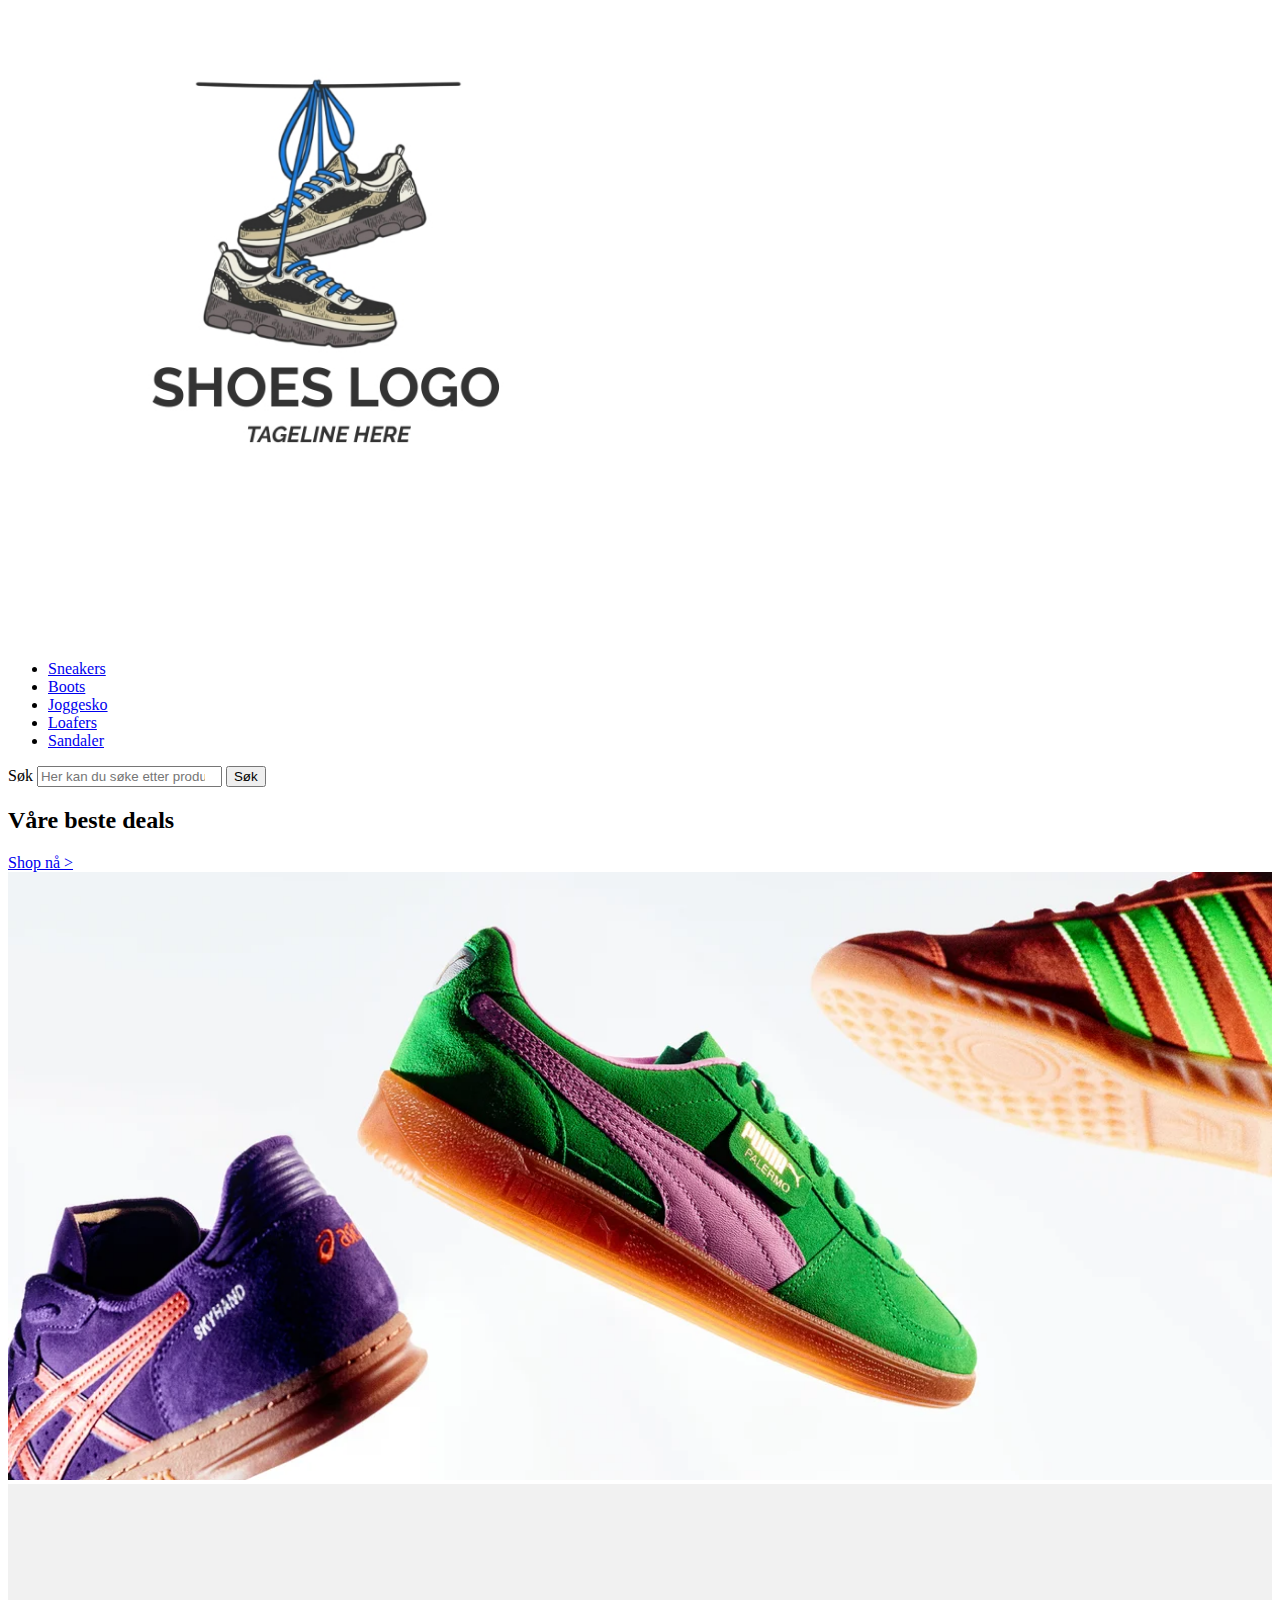
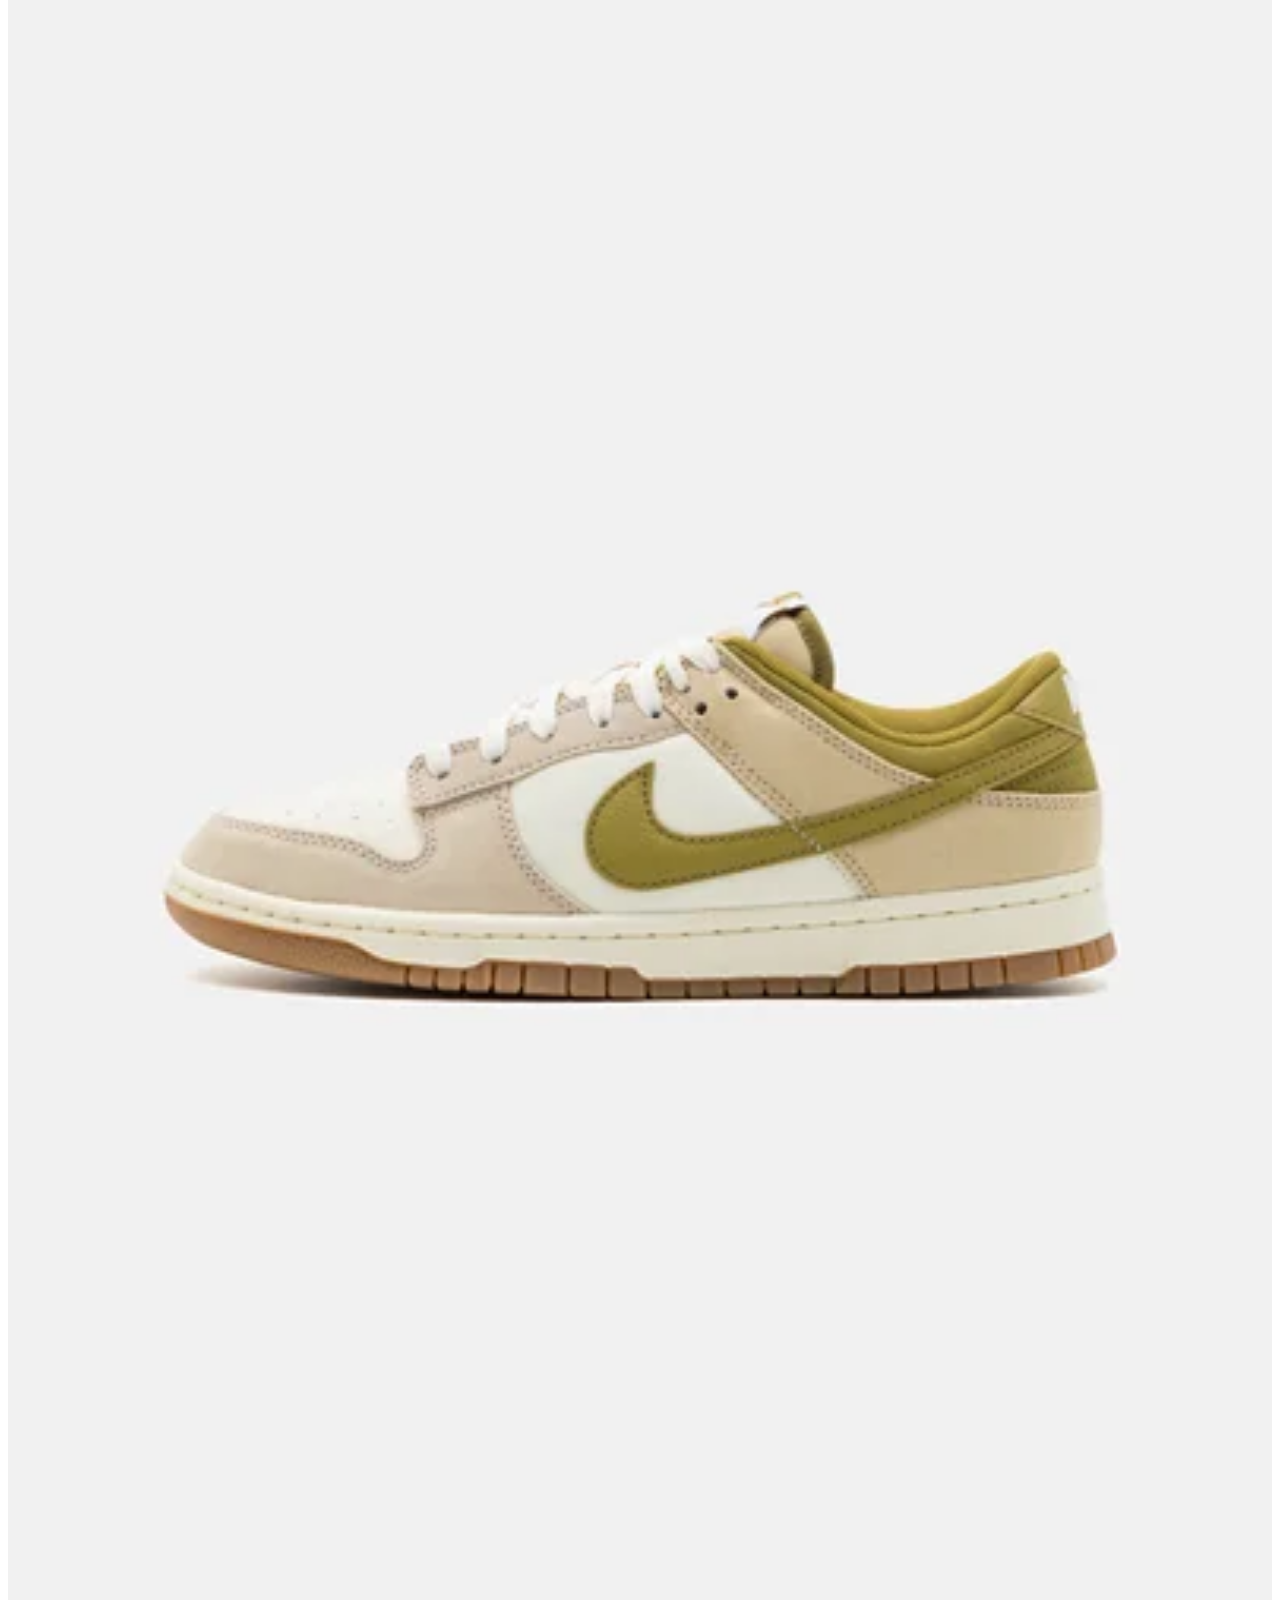
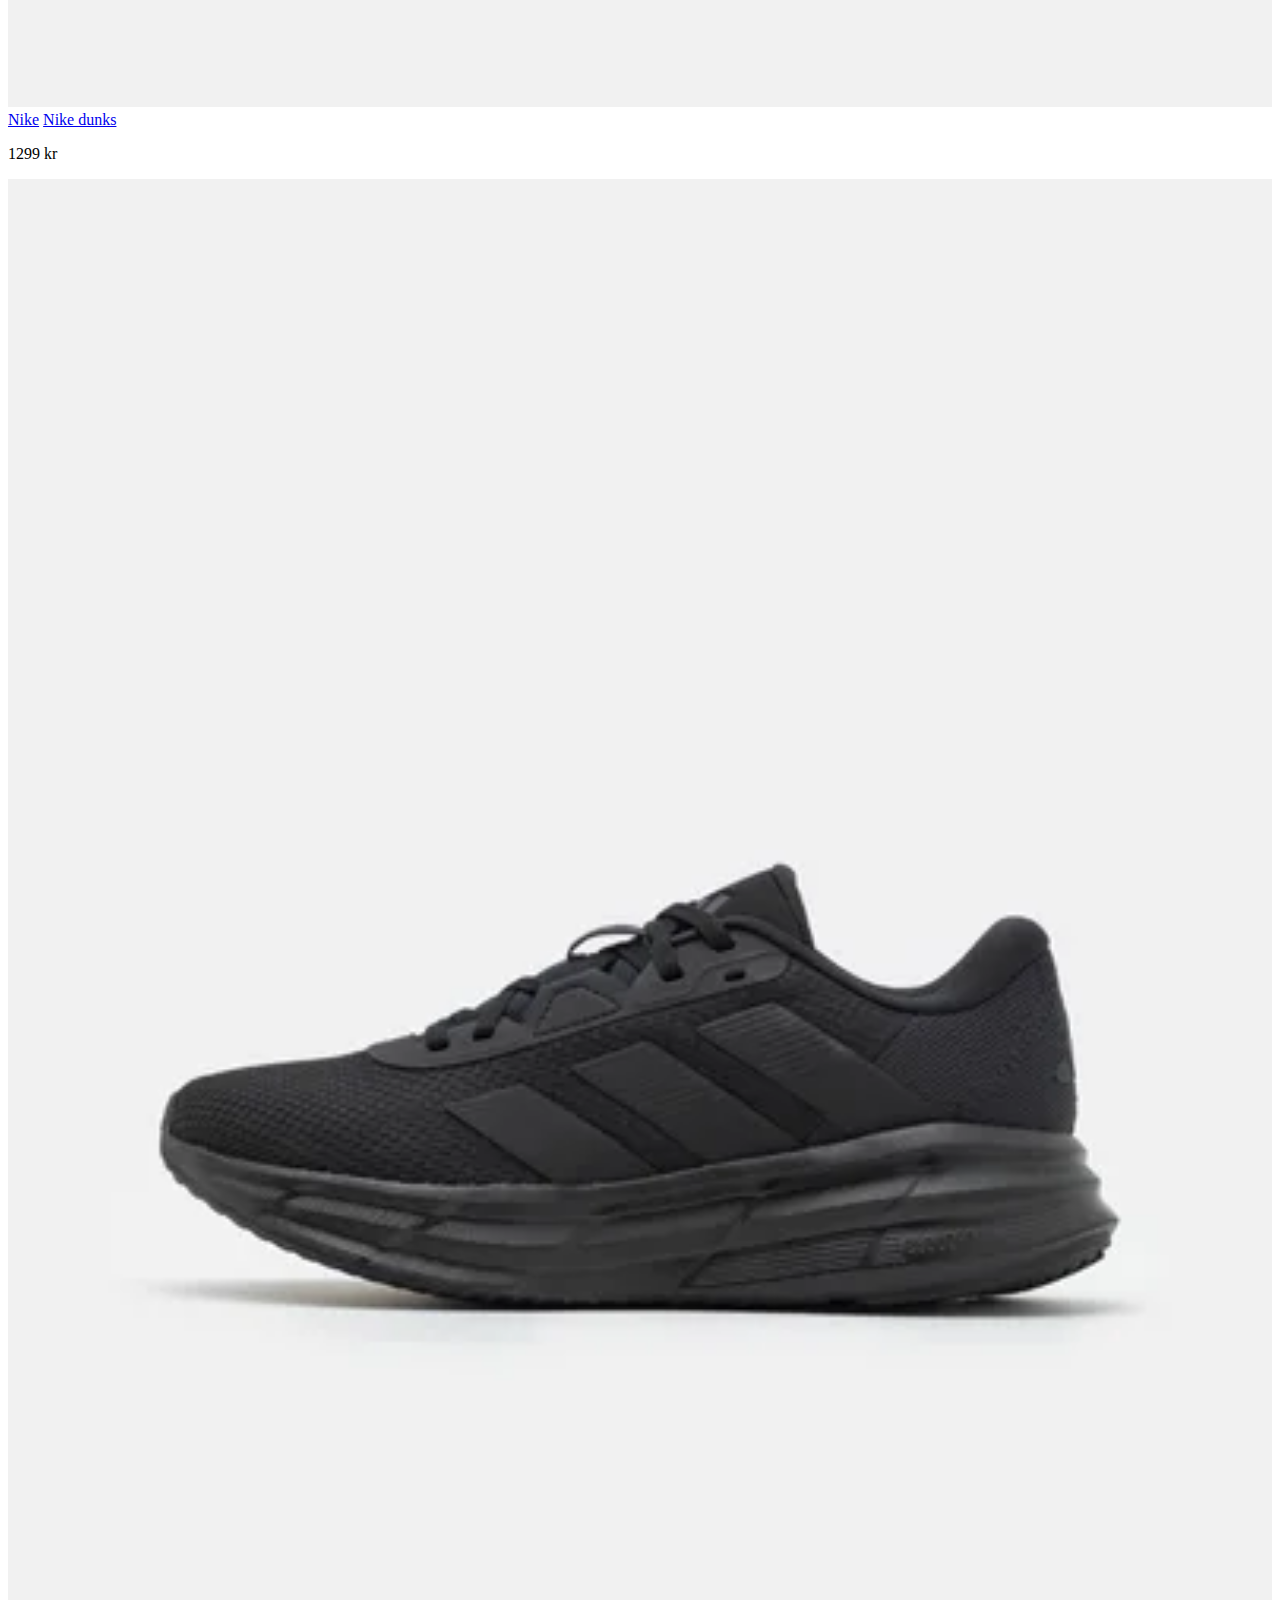
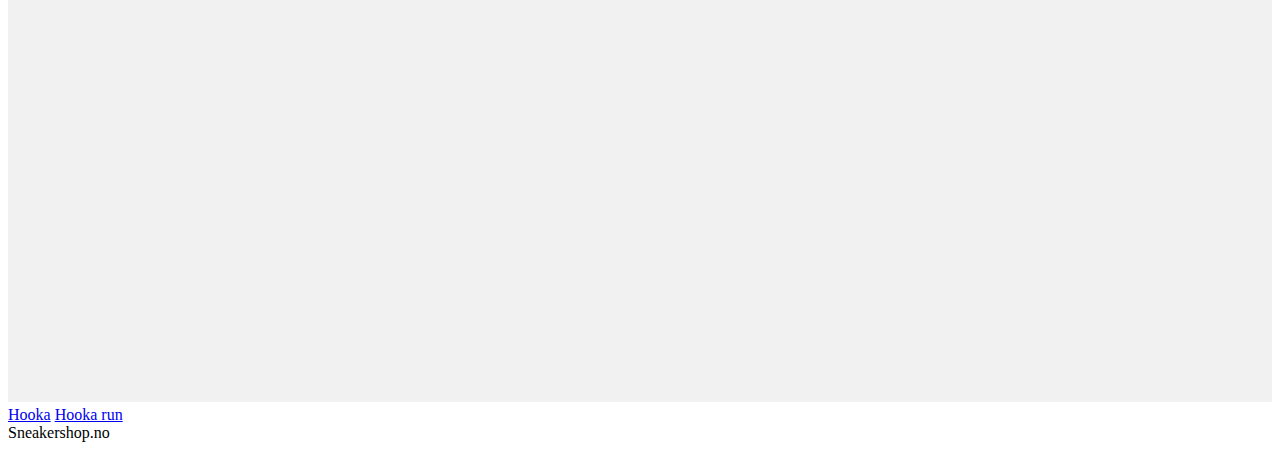
==== nettside prosjekt/index.html @ 5acb0b21 "lagde nettside" ====
<!DOCTYPE html>
<html lang="nb">
<head>
    <meta charset="UTF-8">
    <meta name="viewport" content="width=device-width, initial-scale=1.0">
    <link rel="stylesheet" href="css/style.css">
    <title>Sneakershop.no |Forside</title>
</head>
<body>
    <header>
        <a href="index.html"><img id="toplogo" src="img/shoes-logo-design-template-fd97ca1e8429b5008ddc29aaa177ce14_screen.jpg" alt="nettsted logo"></a>
        <nav>
            <ul>
                <li><a href="#">Sneakers</a></li>
                <li><a href="#">Boots</a></li>
                <li><a href="#">Joggesko</a></li>
                <li><a href="#">Loafers</a></li>
                <li><a href="#">Sandaler</a></li>
            </ul>
            <form>
                <label for="search">Søk</label>
                <input type="search" placeholder="Her kan du søke etter produkter..." id="search">
                <input type="submit" value="Søk">
            </form>
        </nav>
    </header>
    <main>
        <section>
            <h2>Våre beste deals</h2>
            <a href="#">Shop nå ></a>
            <img src="img/popum.webp" alt="sko">
        </section>
        <section>
            <article>
                <img src="img/dunk nike.webp" alt="Nike dunks">
                <a href="#">Nike</a>
                <a href="#">Nike dunks</a>
                <p>1299 kr</p>
            </article>
            <article>
                <img src="img/hooka.webp" alt="Hooka run">
                <a href="#">Hooka</a>
                <a href="#">Hooka run</a>
            </article>
        </section>
    </main>
    <footer>Sneakershop.no</footer>
</body>
</html>
---- nettside prosjekt/css/style.css ----
img{
    width: 100%;
}
#toplogo{
    width: 50%;
}
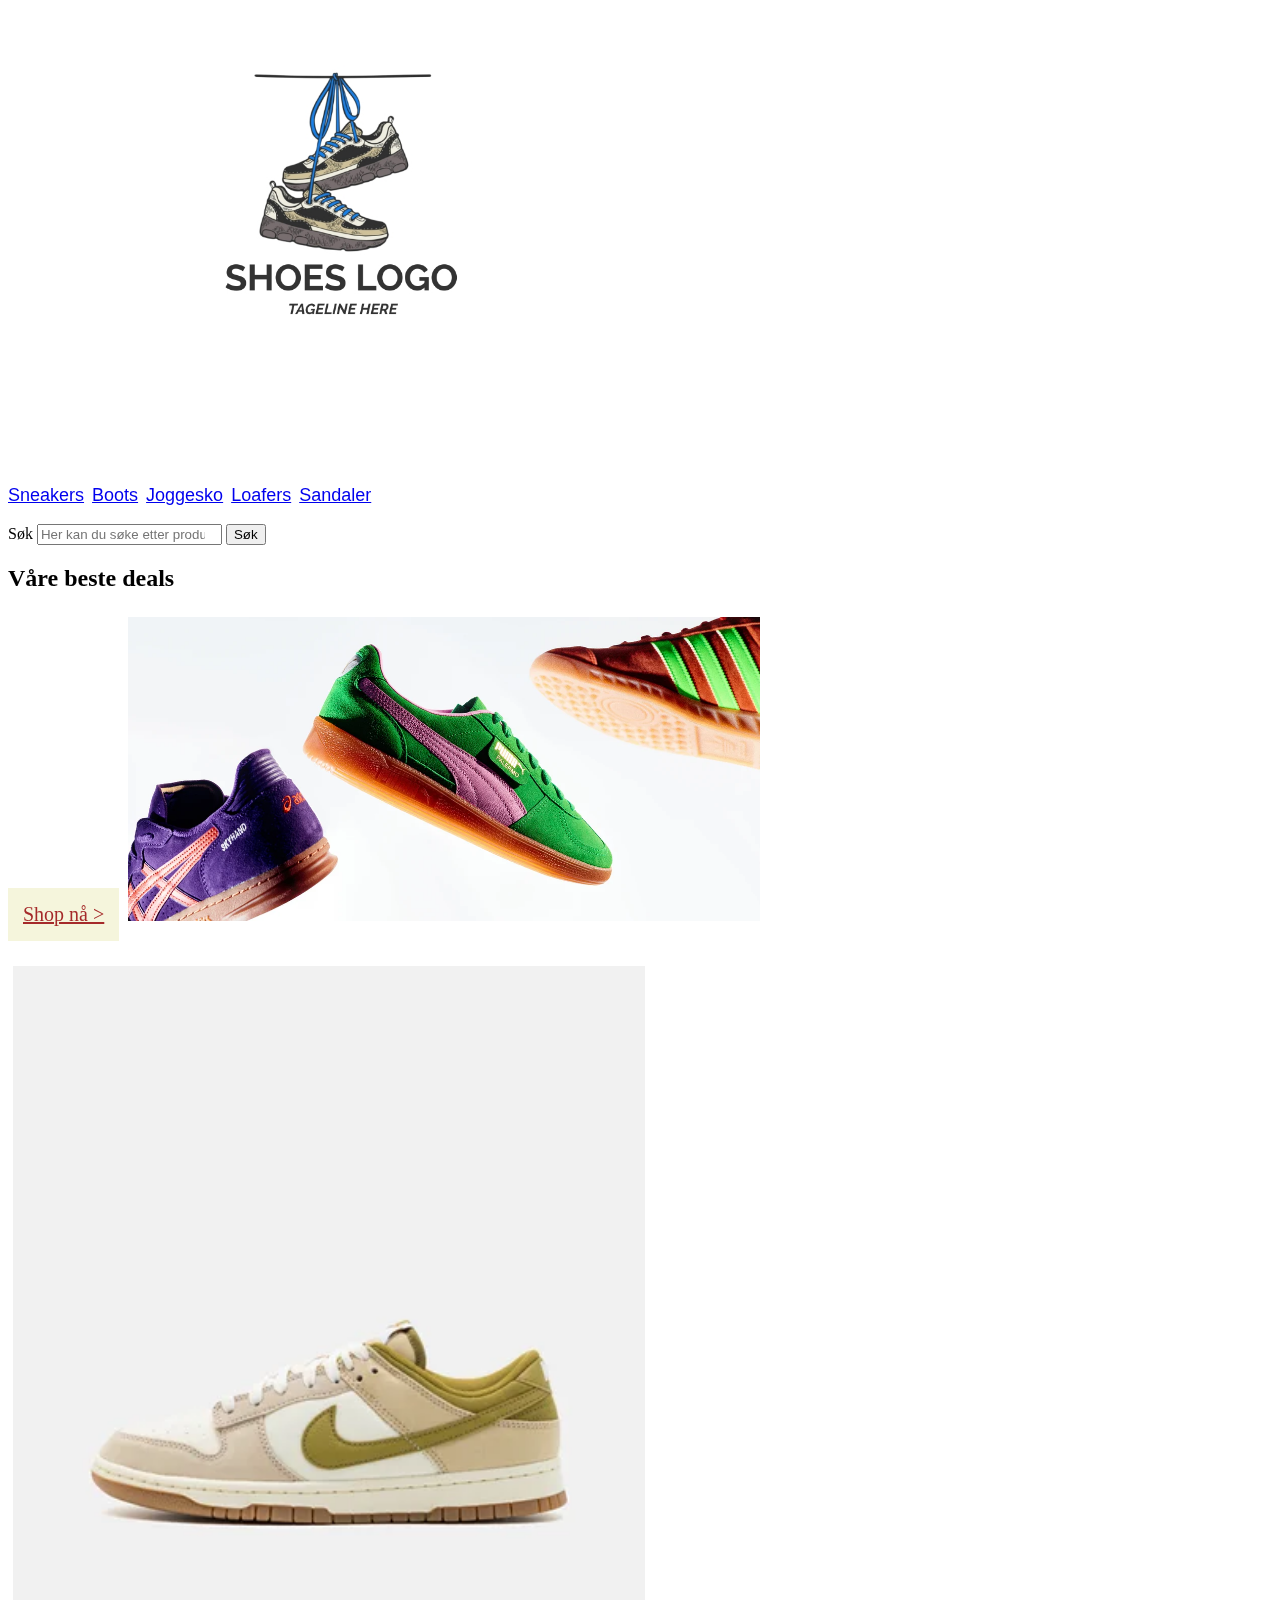
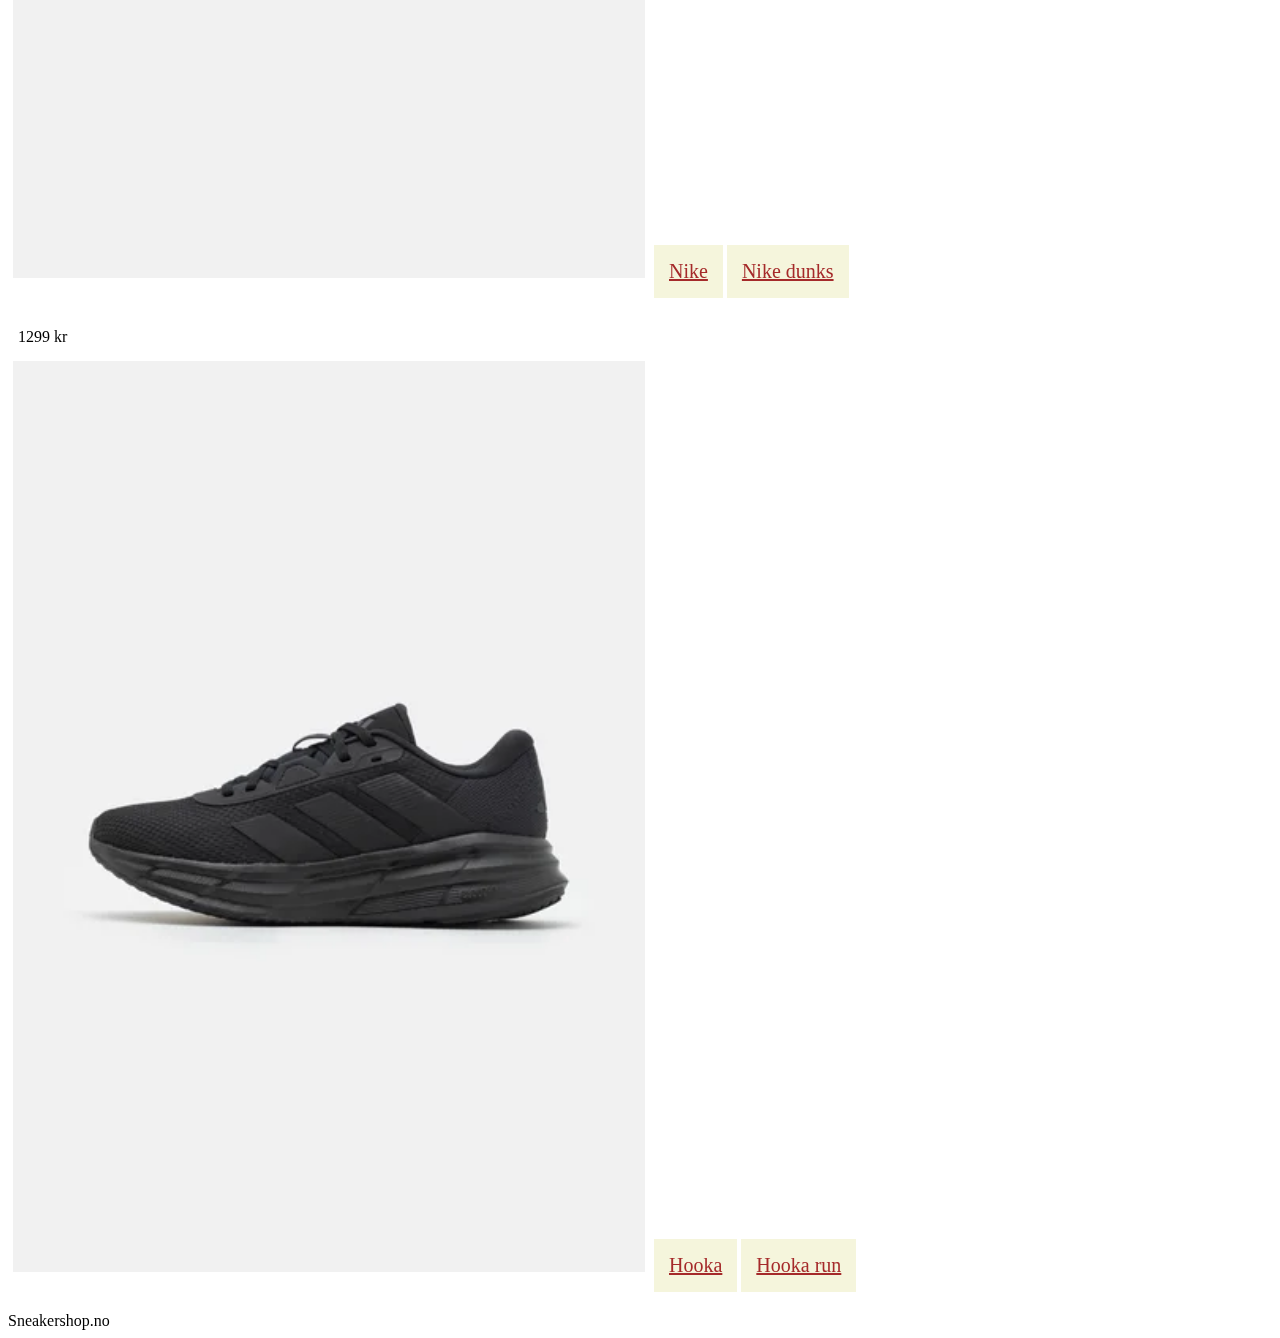
==== commit 335cf48d: "prøvd meg frem med css" ====
--- a/nettside prosjekt/index.html
+++ b/nettside prosjekt/index.html
@@ -8,7 +8,7 @@
 </head>
 <body>
     <header>
-        <a href="index.html"><img id="toplogo" src="img/shoes-logo-design-template-fd97ca1e8429b5008ddc29aaa177ce14_screen.jpg" alt="nettsted logo"></a>
+        <a href="index.html"><img src="img/shoes-logo-design-template-fd97ca1e8429b5008ddc29aaa177ce14_screen.jpg" alt="nettsted logo"></a>
         <nav>
             <ul>
                 <li><a href="#">Sneakers</a></li>
--- a/nettside prosjekt/css/style.css
+++ b/nettside prosjekt/css/style.css
@@ -1,6 +1,35 @@
+header img{
+    width: 50%;
+    aspect-ratio: 3/2;
+    object-fit: contain;
+    mix-blend-mode: color-burn;
+    padding: 1rem;
+    margin: 1px 0px;
+} 
+header ul{
+    text-decoration: none;
+    font-size: 18px;
+    font-family: Arial, Helvetica, sans-serif;
+    display: flex;
+    list-style-type: none;
+    gap: 0.5rem;
+    padding: 0%;
+
+}
+section a{
+background-color: beige;
+color: brown;
+padding: 15px;
+display: inline-block;
+margin: 20px 0px;
+font-size: 20px;
+
+}
+section p{
+    margin: 10px;
+}
+
 img{
-    width: 100%;
+    width: 50%;
+    padding: 5px 5px 0px 5px;
 }
-#toplogo{
-    width: 50%;
-}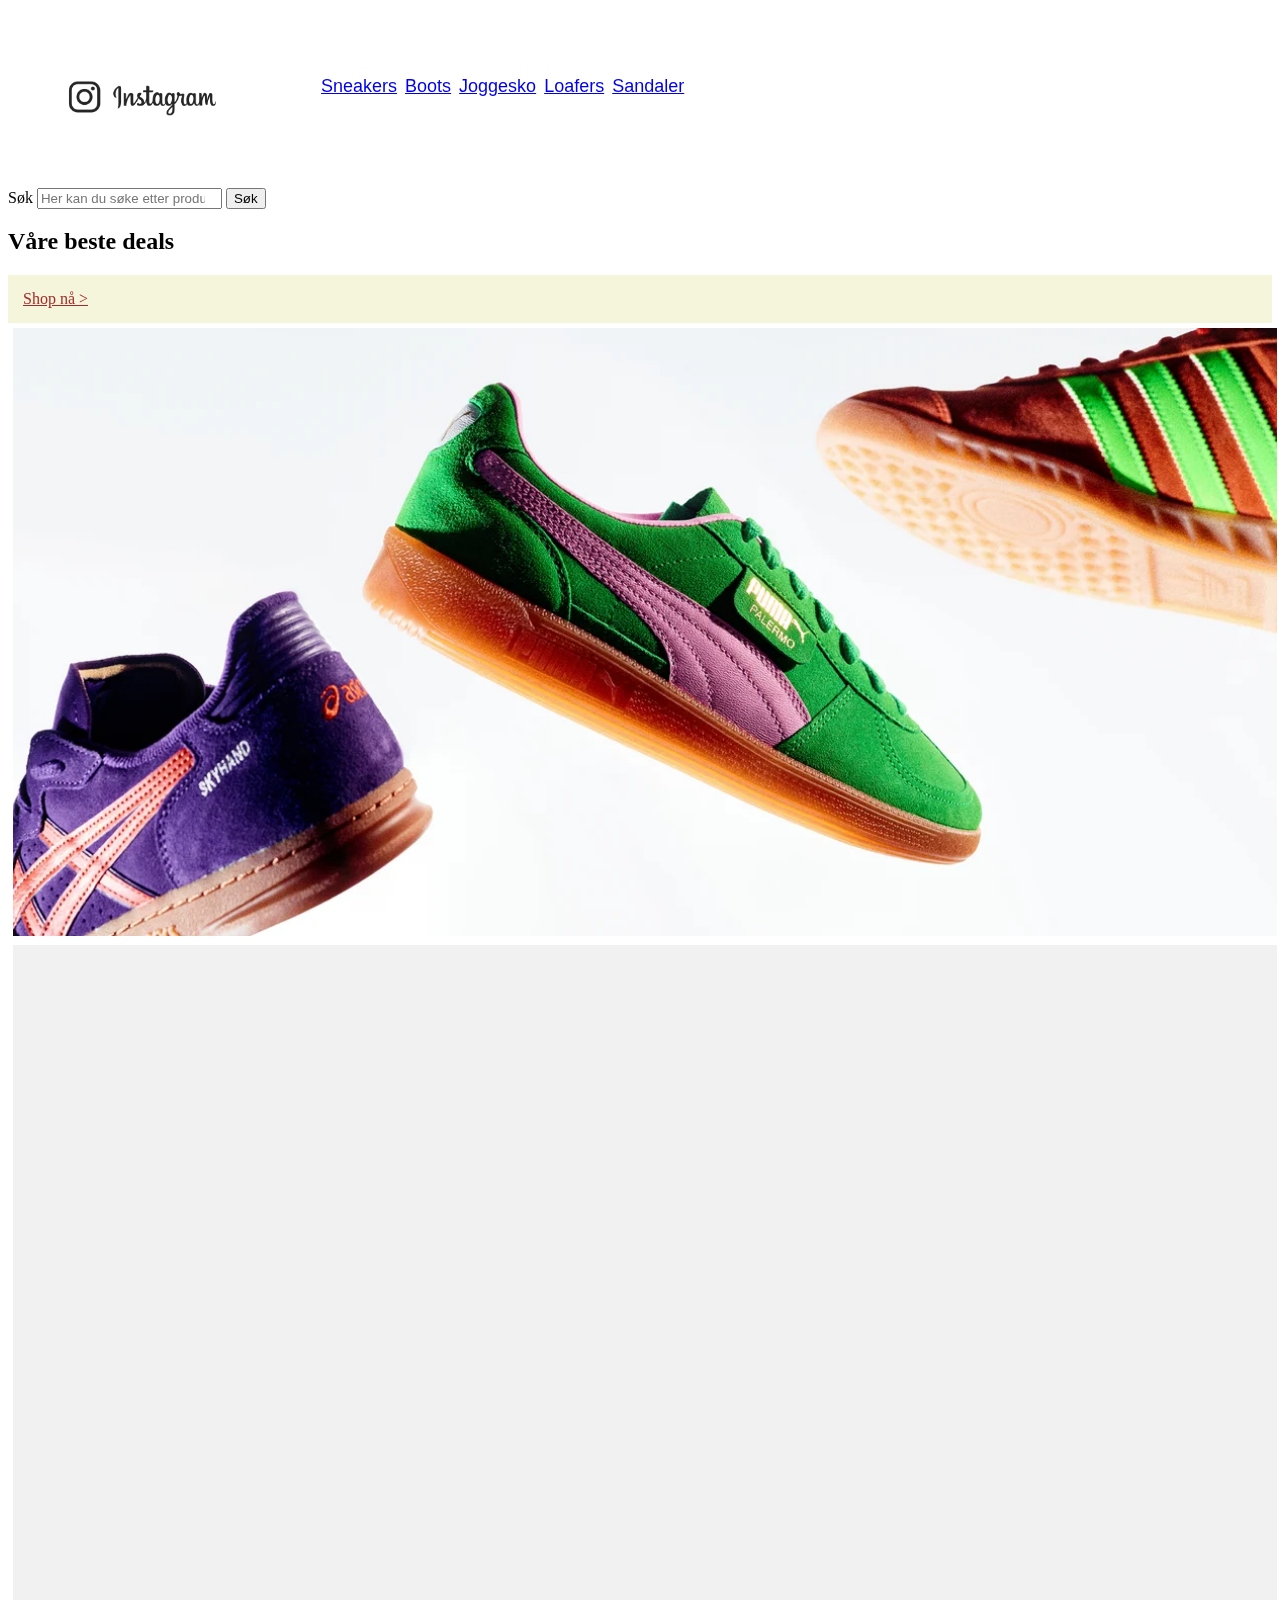
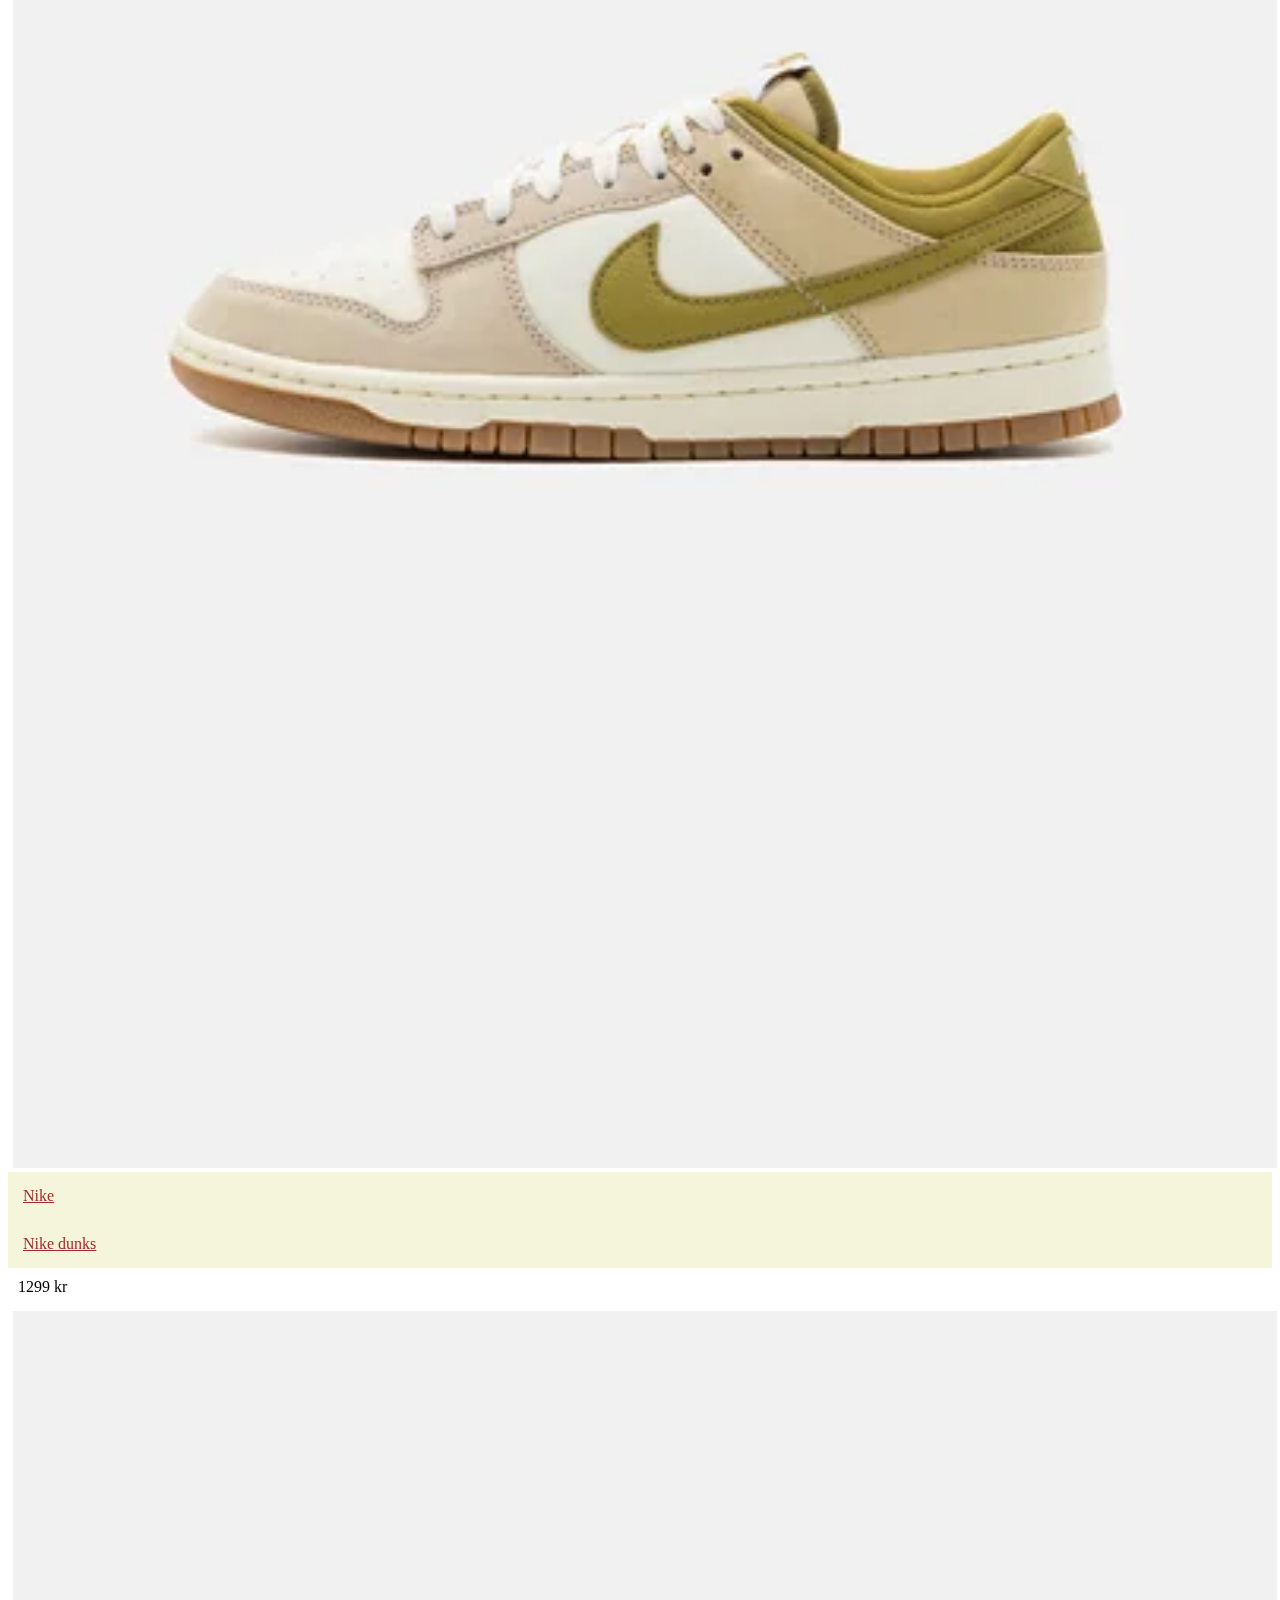
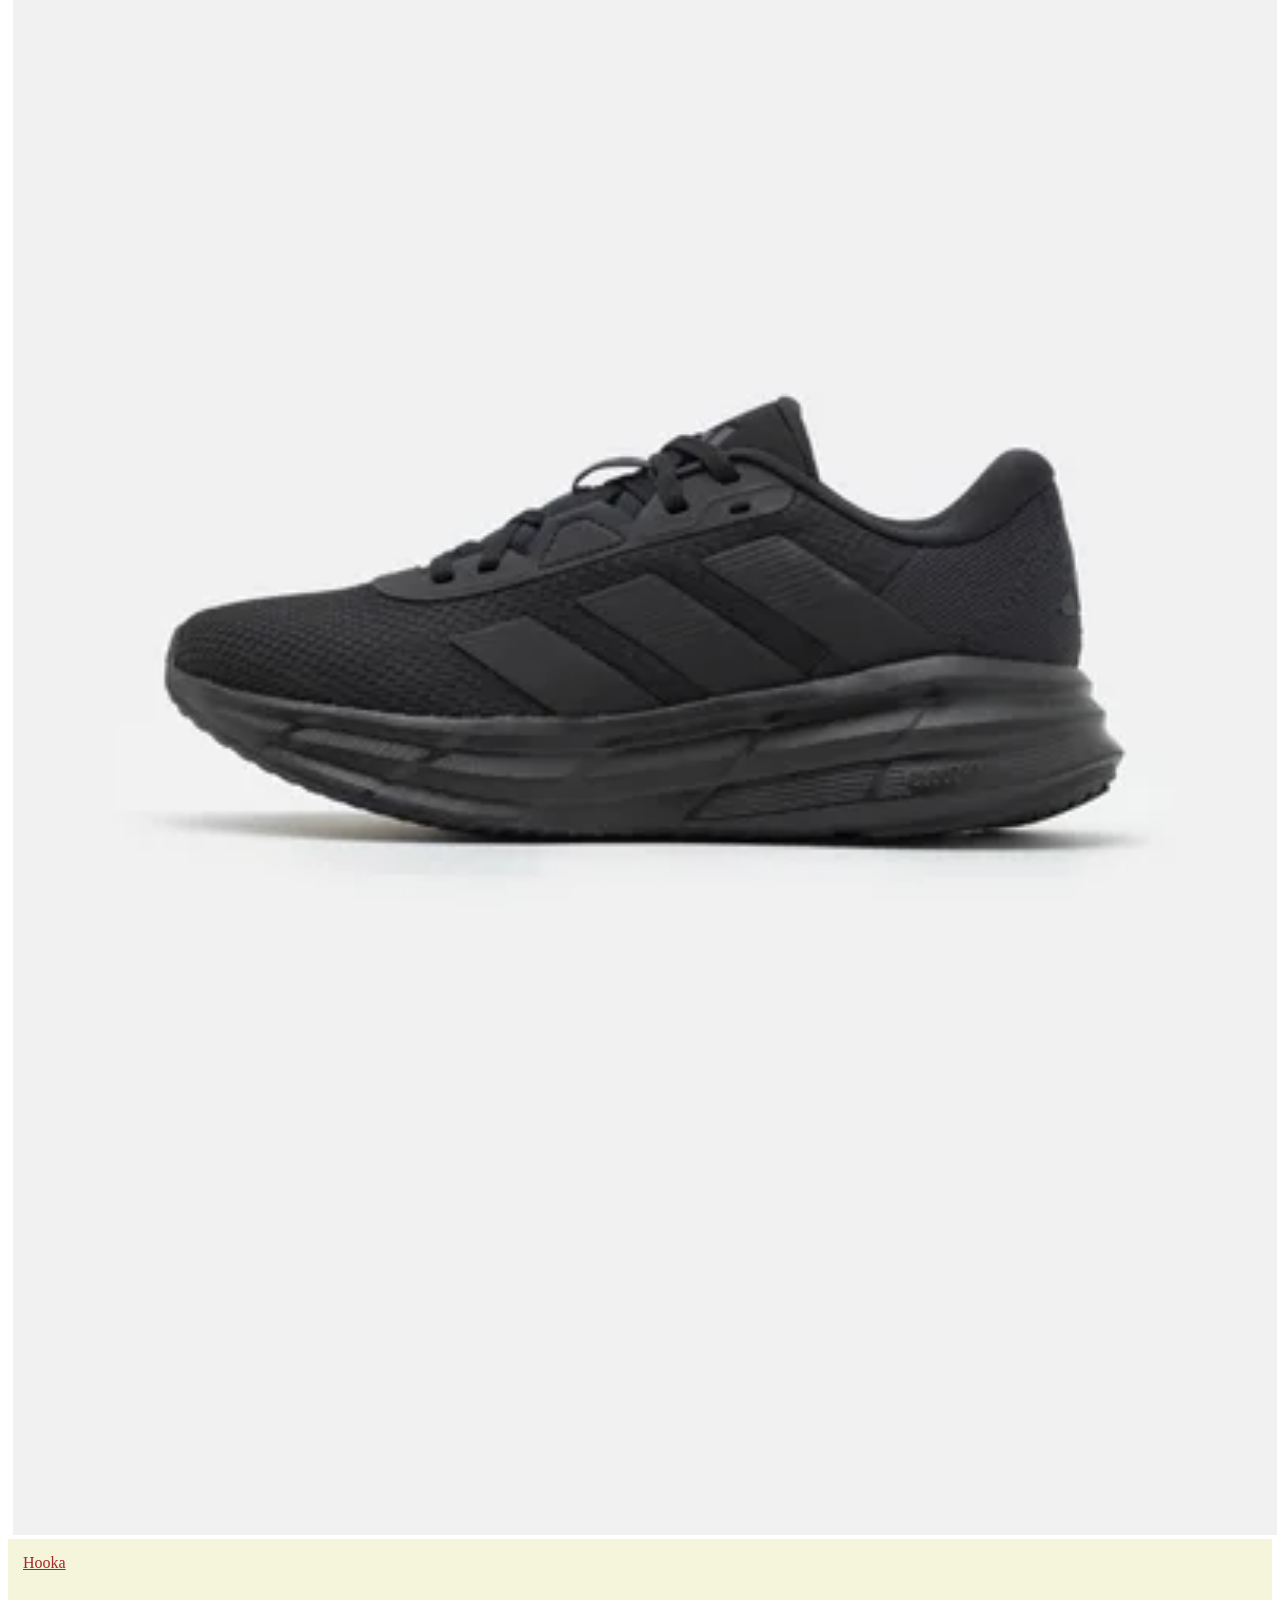
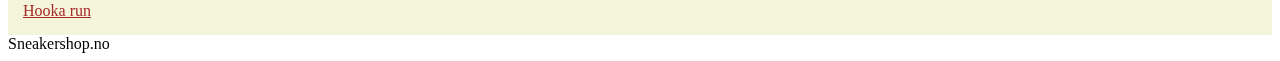
==== commit 389d0b0f: "prøvd meg litt frem med css" ====
--- a/nettside prosjekt/index.html
+++ b/nettside prosjekt/index.html
@@ -8,7 +8,7 @@
 </head>
 <body>
     <header>
-        <a href="index.html"><img src="img/shoes-logo-design-template-fd97ca1e8429b5008ddc29aaa177ce14_screen.jpg" alt="nettsted logo"></a>
+        <a href="index.html"><img src="img/shoes-logo-design.webp" alt="nettsted logo"></a>
         <nav>
             <ul>
                 <li><a href="#">Sneakers</a></li>
--- a/nettside prosjekt/css/style.css
+++ b/nettside prosjekt/css/style.css
@@ -1,9 +1,11 @@
 header img{
-    width: 50%;
+    width: 20%;
     aspect-ratio: 3/2;
     object-fit: contain;
     mix-blend-mode: color-burn;
-    padding: 1rem;
+    display: flex;
+    justify-content: flex-start;
+    padding: 5px;
     margin: 1px 0px;
 } 
 header ul{
@@ -11,18 +13,21 @@
     font-size: 18px;
     font-family: Arial, Helvetica, sans-serif;
     display: flex;
+    position: absolute;
+    top: 75px;
+    left: 25%;
     list-style-type: none;
     gap: 0.5rem;
     padding: 0%;
+    margin: 1px;
 
 }
 section a{
 background-color: beige;
 color: brown;
 padding: 15px;
-display: inline-block;
-margin: 20px 0px;
-font-size: 20px;
+display: flex;
+justify-content: flex-start;
 
 }
 section p{
@@ -30,6 +35,6 @@
 }
 
 img{
-    width: 50%;
+    width: 100%;
     padding: 5px 5px 0px 5px;
 }
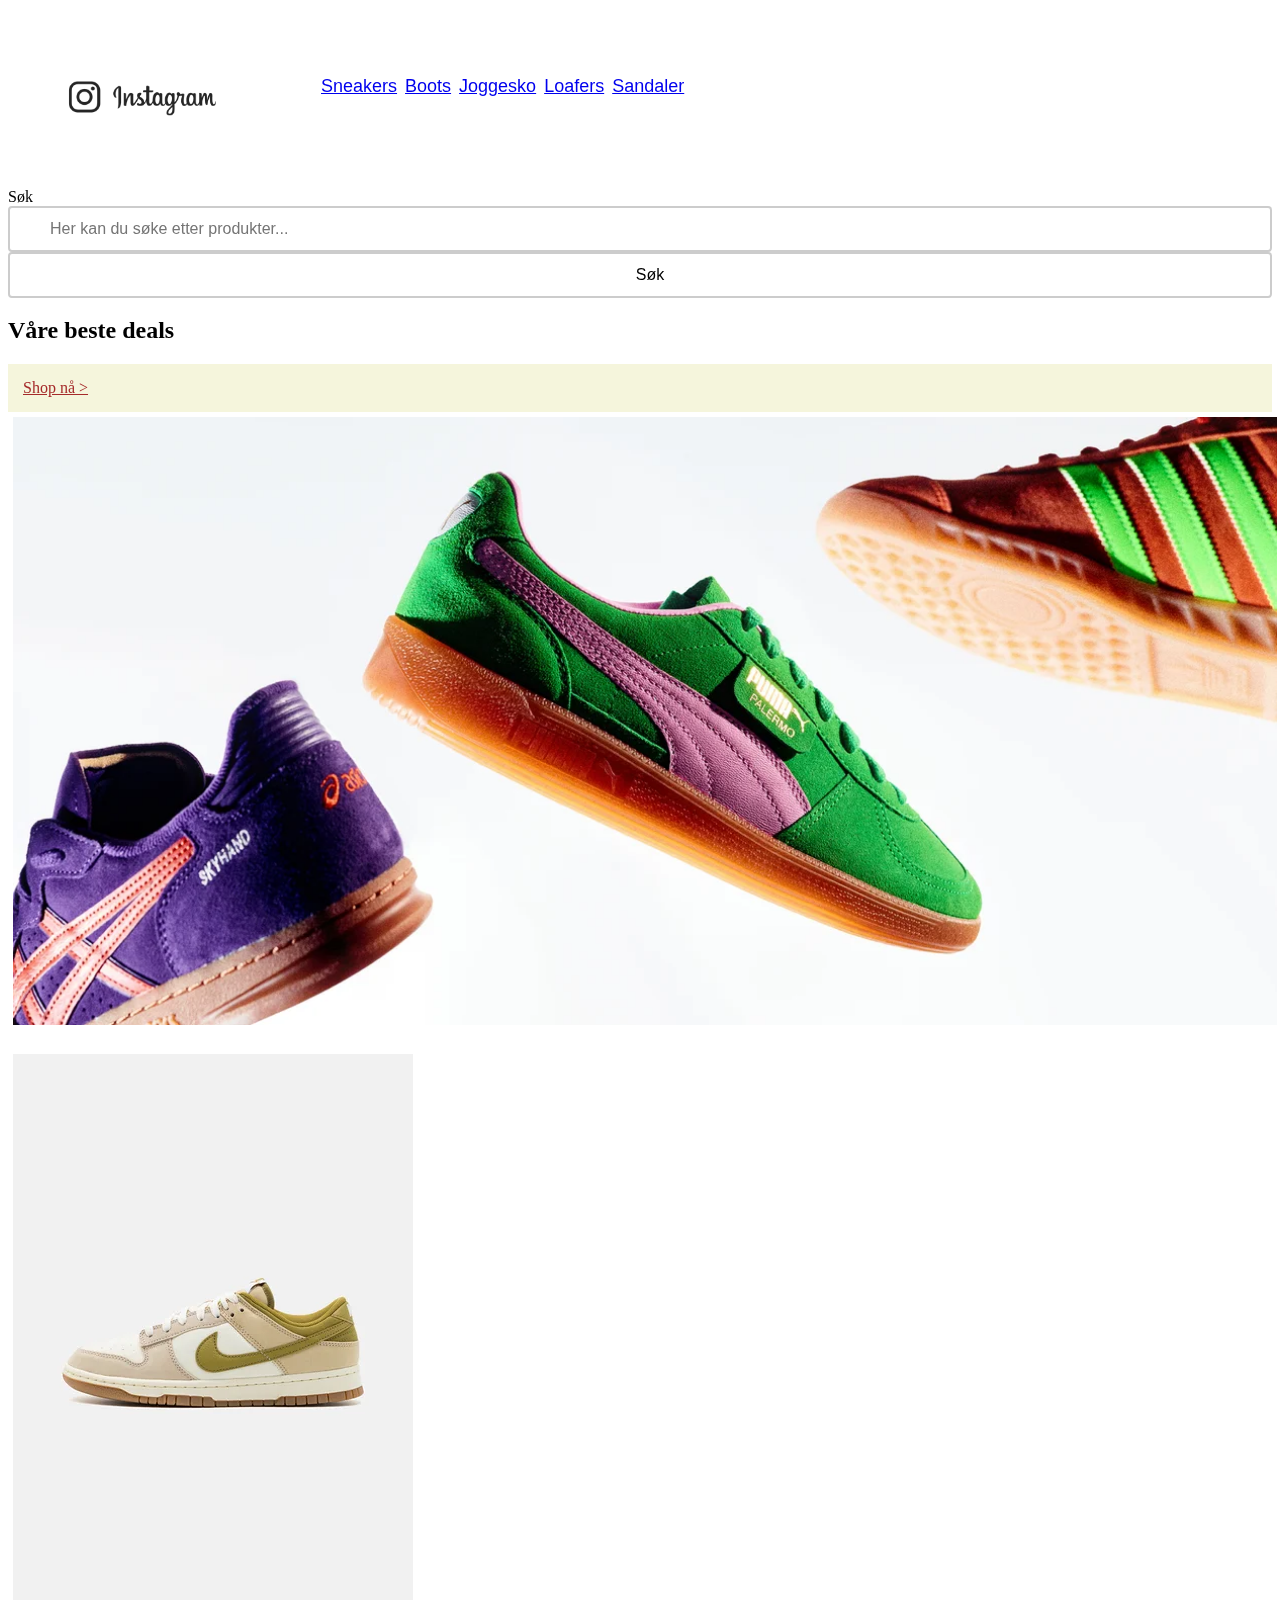
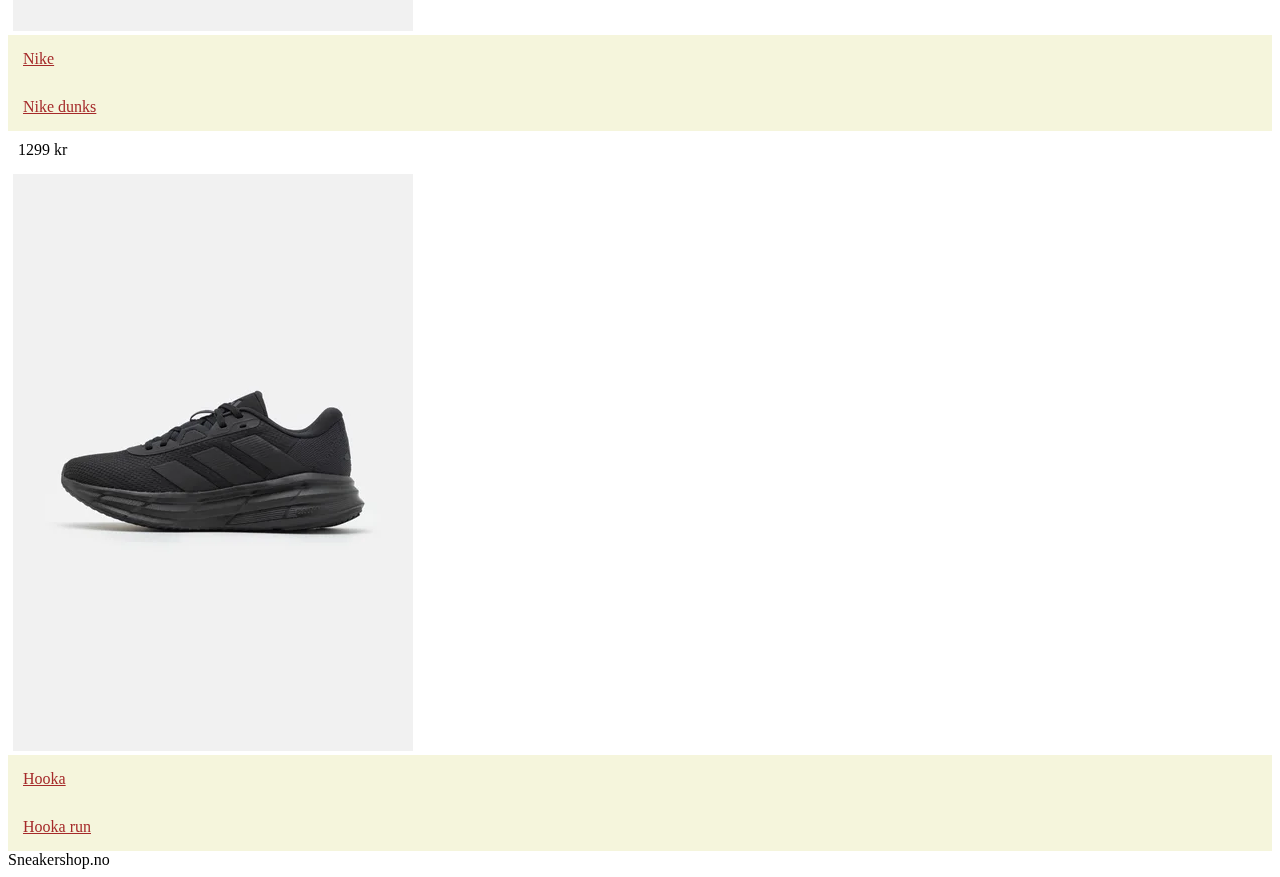
==== commit 7ab1d3c1: "kommentarer" ====
--- a/nettside prosjekt/index.html
+++ b/nettside prosjekt/index.html
@@ -28,7 +28,7 @@
         <section>
             <h2>Våre beste deals</h2>
             <a href="#">Shop nå ></a>
-            <img src="img/popum.webp" alt="sko">
+            <img class="popup" src="img/popum.webp" alt="sko">
         </section>
         <section>
             <article>
--- a/nettside prosjekt/css/style.css
+++ b/nettside prosjekt/css/style.css
@@ -1,5 +1,5 @@
 header img{
-    width: 20%;
+    max-width: 20%;
     aspect-ratio: 3/2;
     object-fit: contain;
     mix-blend-mode: color-burn;
@@ -7,7 +7,7 @@
     justify-content: flex-start;
     padding: 5px;
     margin: 1px 0px;
-} 
+} /* tatt fra tiktok*/
 header ul{
     text-decoration: none;
     font-size: 18px;
@@ -28,13 +28,27 @@
 padding: 15px;
 display: flex;
 justify-content: flex-start;
-
 }
+    form input{
+        width: 100%;
+        box-sizing: border-box;
+        border: 2px solid #ccc;
+        border-radius: 4px;
+        font-size: 16px;
+        background-color: white;
+        background-image: url('searchicon.png');
+        background-position: 10px 10px; 
+        background-repeat: no-repeat;
+        padding: 12px 20px 12px 40px;
+} /* tatt fra w3schools*/
 section p{
     margin: 10px;
 }
-
+.popup{
+    width: 100%;
+    margin: 0px 0px 20px 0px;
+}
 img{
-    width: 100%;
+    max-width: 100%;
     padding: 5px 5px 0px 5px;
 }
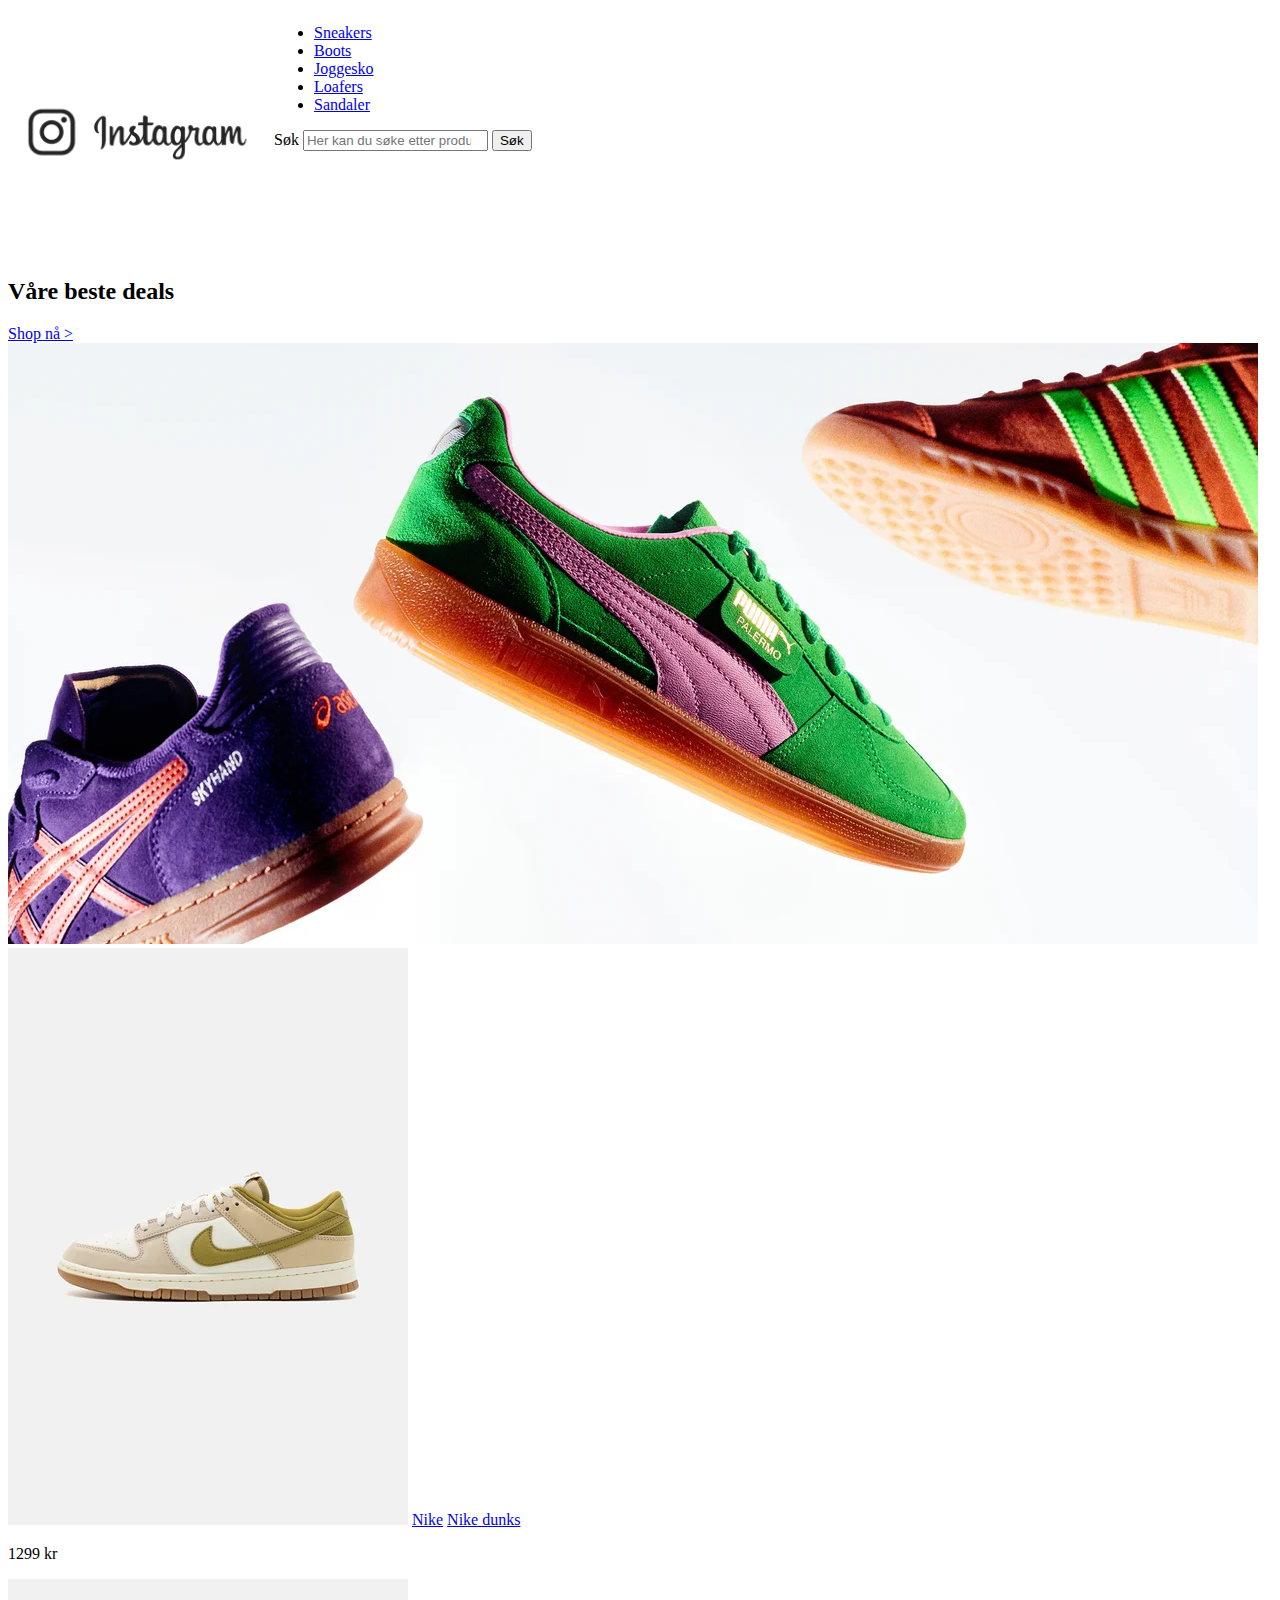
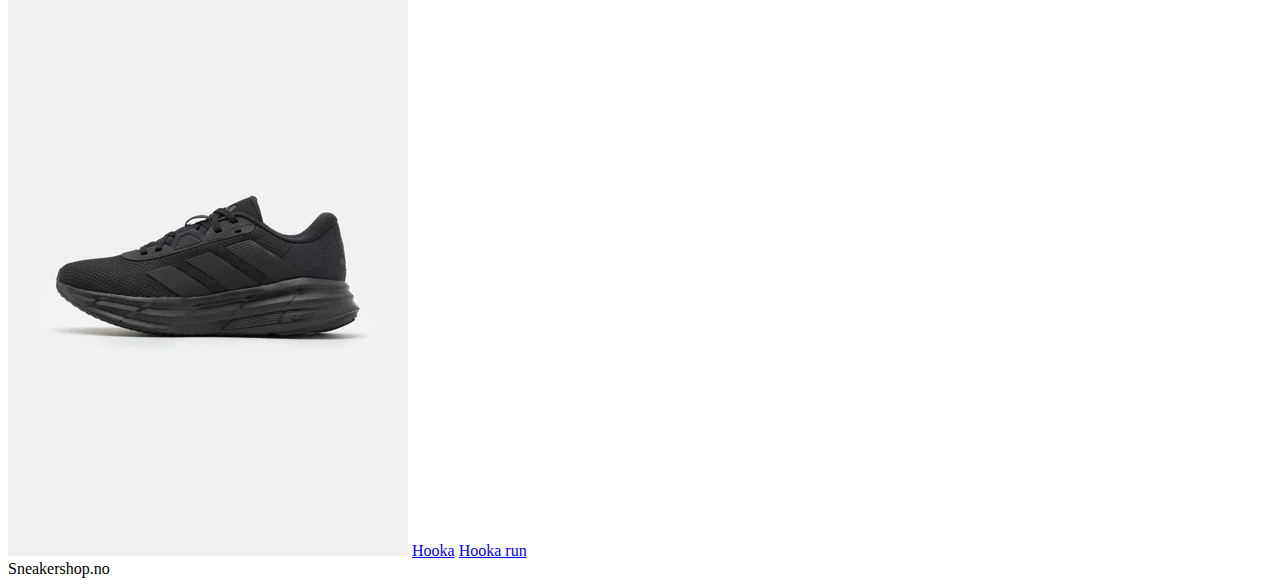
==== commit f5c04b13: "arbeidskrav 5 30.09.2024" ====
--- a/nettside prosjekt/index.html
+++ b/nettside prosjekt/index.html
@@ -8,7 +8,7 @@
 </head>
 <body>
     <header>
-        <a href="index.html"><img src="img/shoes-logo-design.webp" alt="nettsted logo"></a>
+        <a href="index.html"><img class="logo" src="img/shoes-logo-design.webp" alt="nettsted logo"></a>
         <nav>
             <ul>
                 <li><a href="#">Sneakers</a></li>
--- a/nettside prosjekt/css/style.css
+++ b/nettside prosjekt/css/style.css
@@ -1,54 +1,14 @@
-header img{
-    max-width: 20%;
-    aspect-ratio: 3/2;
-    object-fit: contain;
-    mix-blend-mode: color-burn;
+header{
     display: flex;
-    justify-content: flex-start;
-    padding: 5px;
-    margin: 1px 0px;
-} /* tatt fra tiktok*/
-header ul{
-    text-decoration: none;
-    font-size: 18px;
-    font-family: Arial, Helvetica, sans-serif;
-    display: flex;
-    position: absolute;
-    top: 75px;
-    left: 25%;
-    list-style-type: none;
-    gap: 0.5rem;
-    padding: 0%;
-    margin: 1px;
+    list-style: none;
+    gap: 1rem;
+    padding: 0;
+    margin: 0;
+    flex-wrap: wrap;
+}
+.logo{
+    display: block;
+    width: 100%;
+    max-width: 250px;
 
-}
-section a{
-background-color: beige;
-color: brown;
-padding: 15px;
-display: flex;
-justify-content: flex-start;
-}
-    form input{
-        width: 100%;
-        box-sizing: border-box;
-        border: 2px solid #ccc;
-        border-radius: 4px;
-        font-size: 16px;
-        background-color: white;
-        background-image: url('searchicon.png');
-        background-position: 10px 10px; 
-        background-repeat: no-repeat;
-        padding: 12px 20px 12px 40px;
-} /* tatt fra w3schools*/
-section p{
-    margin: 10px;
-}
-.popup{
-    width: 100%;
-    margin: 0px 0px 20px 0px;
-}
-img{
-    max-width: 100%;
-    padding: 5px 5px 0px 5px;
-}
+}